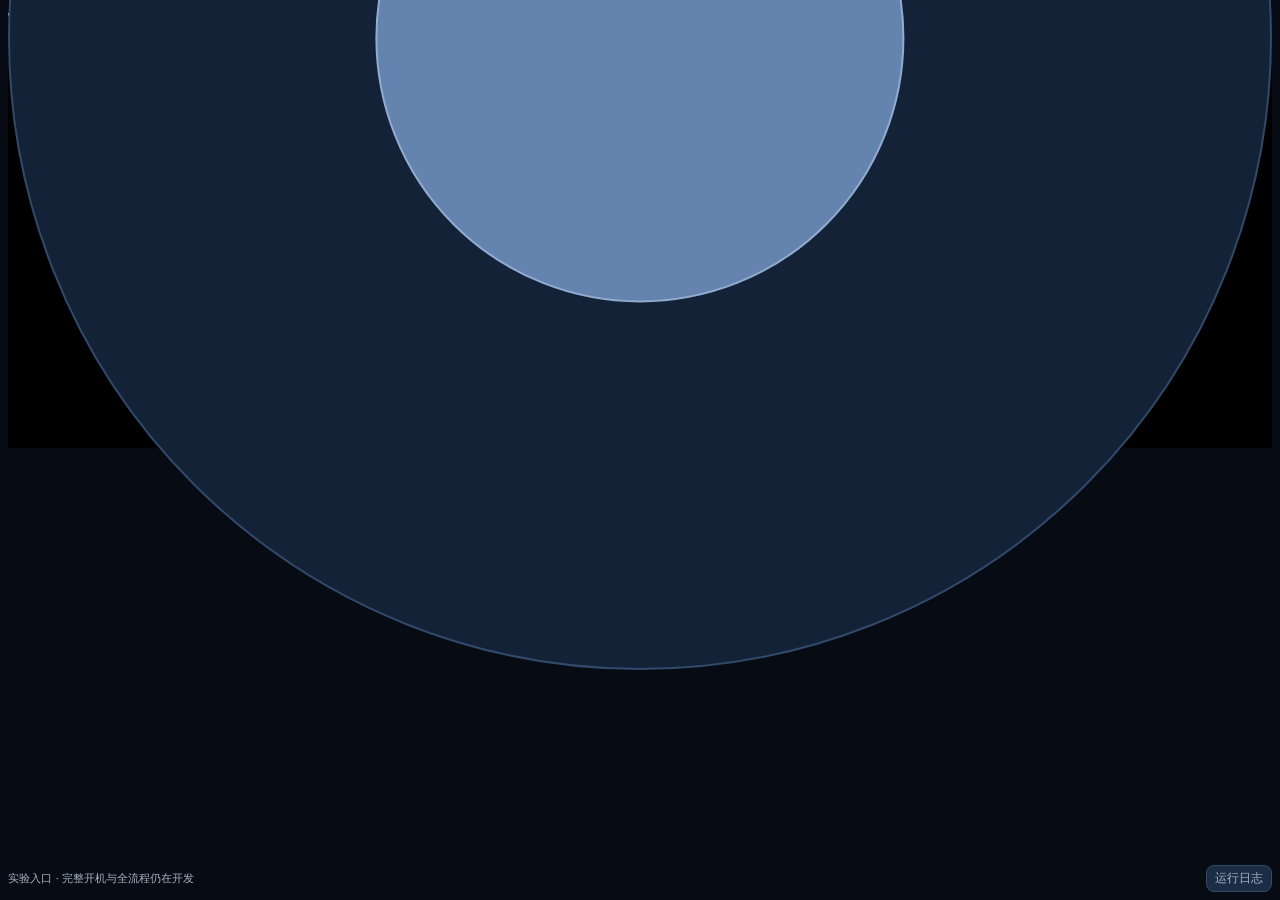
==== index.html @ ee892c35 "Deploy interactive C++ flow preview preview-471d0f61342647e2" ====
<!doctype html><html lang="zh-CN"><meta charset="utf-8"><meta name="viewport" content="width=device-width,initial-scale=1"><title>Tengai · C++ 流程预览</title><meta http-equiv="refresh" content="0;url=./preview/?v=preview-471d0f61342647e2"><p><a href="./preview/?v=preview-471d0f61342647e2">打开 Tengai 流程预览</a></p><p>实验入口，完整开机与全游戏仍在开发。</p></html>
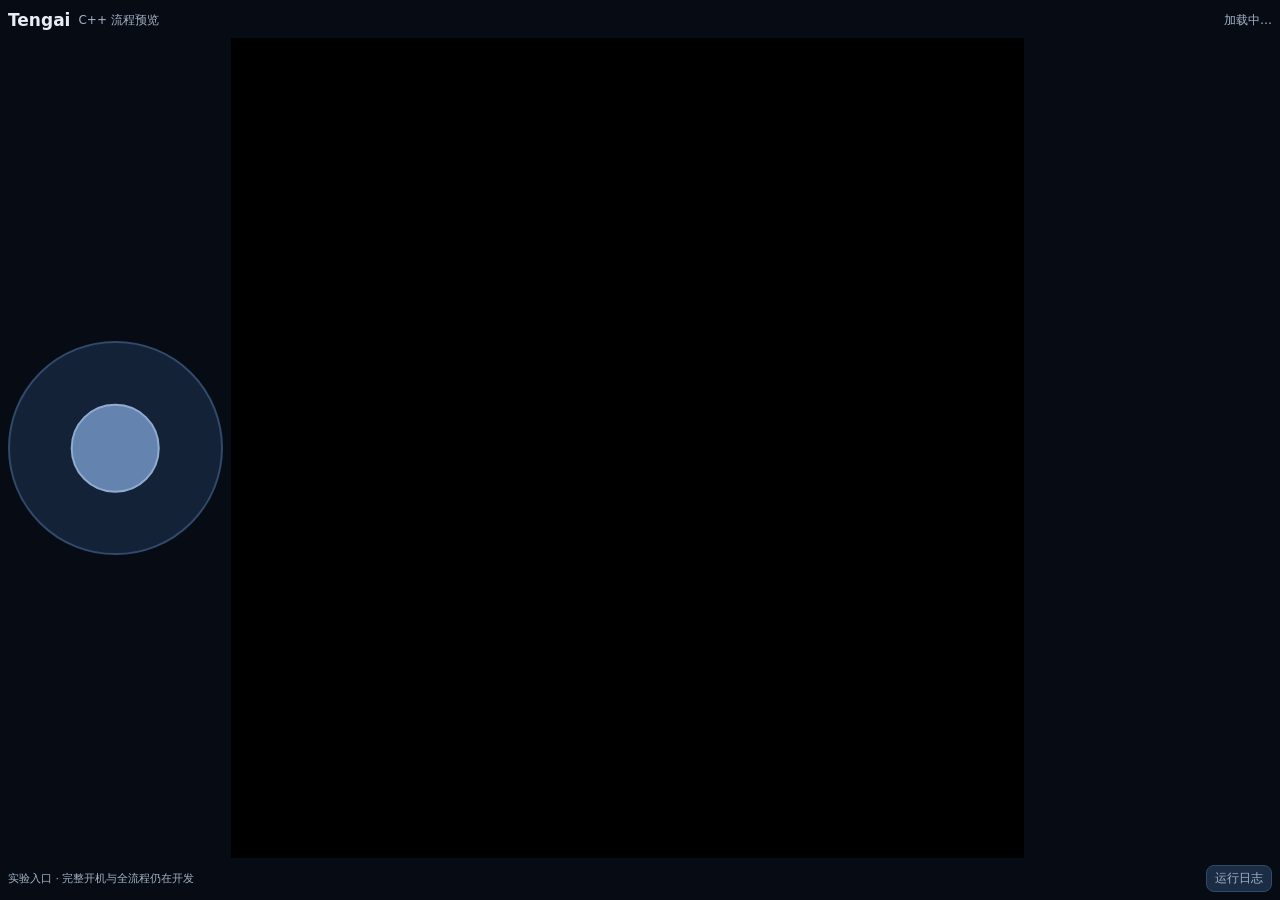
==== commit 3f479d7b: "Deploy interactive C++ flow preview preview-8bdd0b3bf9e259a7" ====
--- a/index.html
+++ b/index.html
@@ -1 +1 @@
-<!doctype html><html lang="zh-CN"><meta charset="utf-8"><meta name="viewport" content="width=device-width,initial-scale=1"><title>Tengai · C++ 流程预览</title><meta http-equiv="refresh" content="0;url=./preview/?v=preview-471d0f61342647e2"><p><a href="./preview/?v=preview-471d0f61342647e2">打开 Tengai 流程预览</a></p><p>实验入口，完整开机与全游戏仍在开发。</p></html>+<!doctype html><html lang="zh-CN"><meta charset="utf-8"><meta name="viewport" content="width=device-width,initial-scale=1"><title>Tengai · C++ 流程预览</title><meta http-equiv="refresh" content="0;url=./preview/?v=preview-8bdd0b3bf9e259a7"><p><a href="./preview/?v=preview-8bdd0b3bf9e259a7">打开 Tengai 流程预览</a></p><p>实验入口，完整开机与全游戏仍在开发。</p></html>
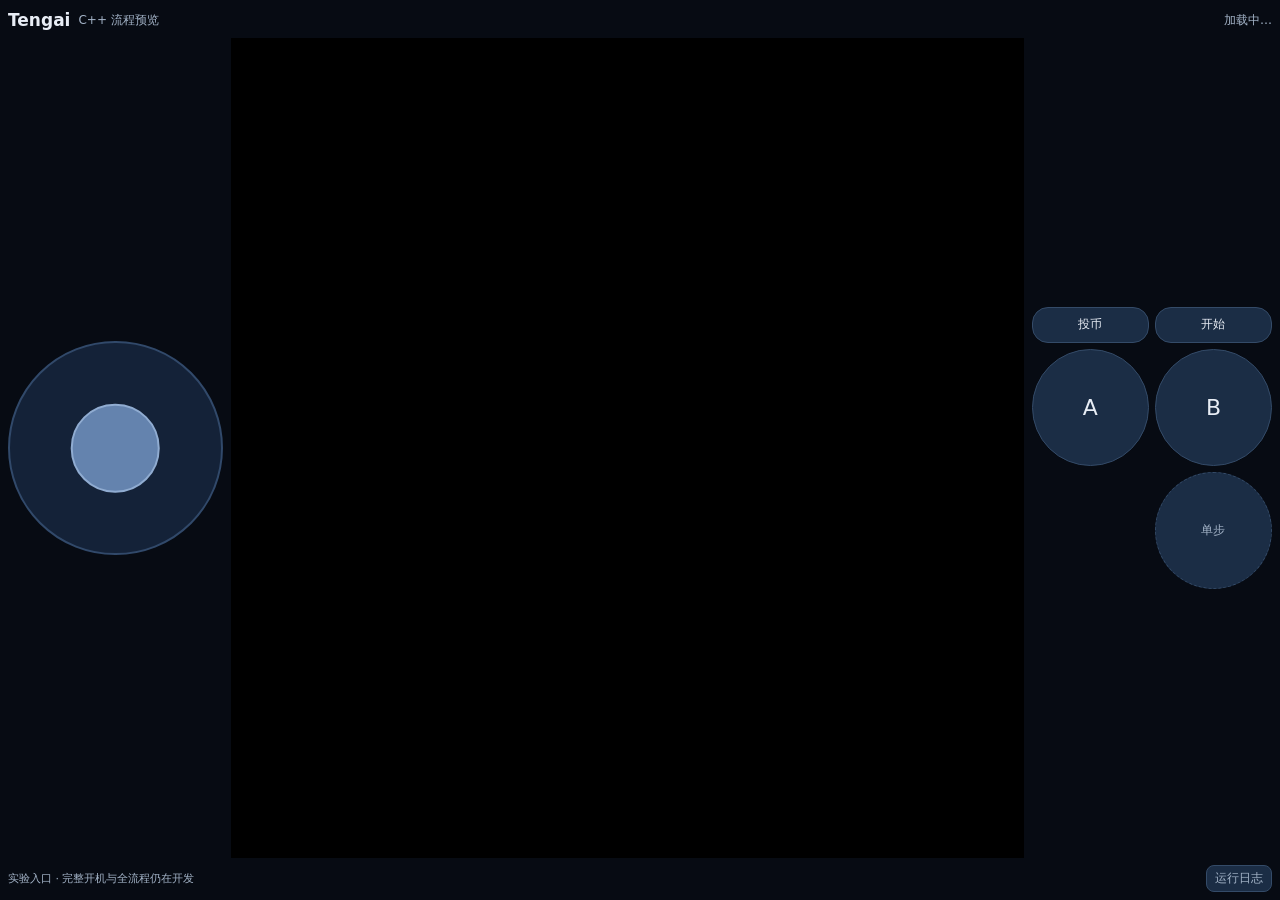
==== commit 93b8c293: "Deploy interactive C++ flow preview preview-517fe45fc9c59bde" ====
--- a/index.html
+++ b/index.html
@@ -1 +1 @@
-<!doctype html><html lang="zh-CN"><meta charset="utf-8"><meta name="viewport" content="width=device-width,initial-scale=1"><title>Tengai · C++ 流程预览</title><meta http-equiv="refresh" content="0;url=./preview/?v=preview-8bdd0b3bf9e259a7"><p><a href="./preview/?v=preview-8bdd0b3bf9e259a7">打开 Tengai 流程预览</a></p><p>实验入口，完整开机与全游戏仍在开发。</p></html>+<!doctype html><html lang="zh-CN"><meta charset="utf-8"><meta name="viewport" content="width=device-width,initial-scale=1"><title>Tengai · C++ 流程预览</title><meta http-equiv="refresh" content="0;url=./preview/?v=preview-517fe45fc9c59bde"><p><a href="./preview/?v=preview-517fe45fc9c59bde">打开 Tengai 流程预览</a></p><p>实验入口，完整开机与全游戏仍在开发。</p></html>
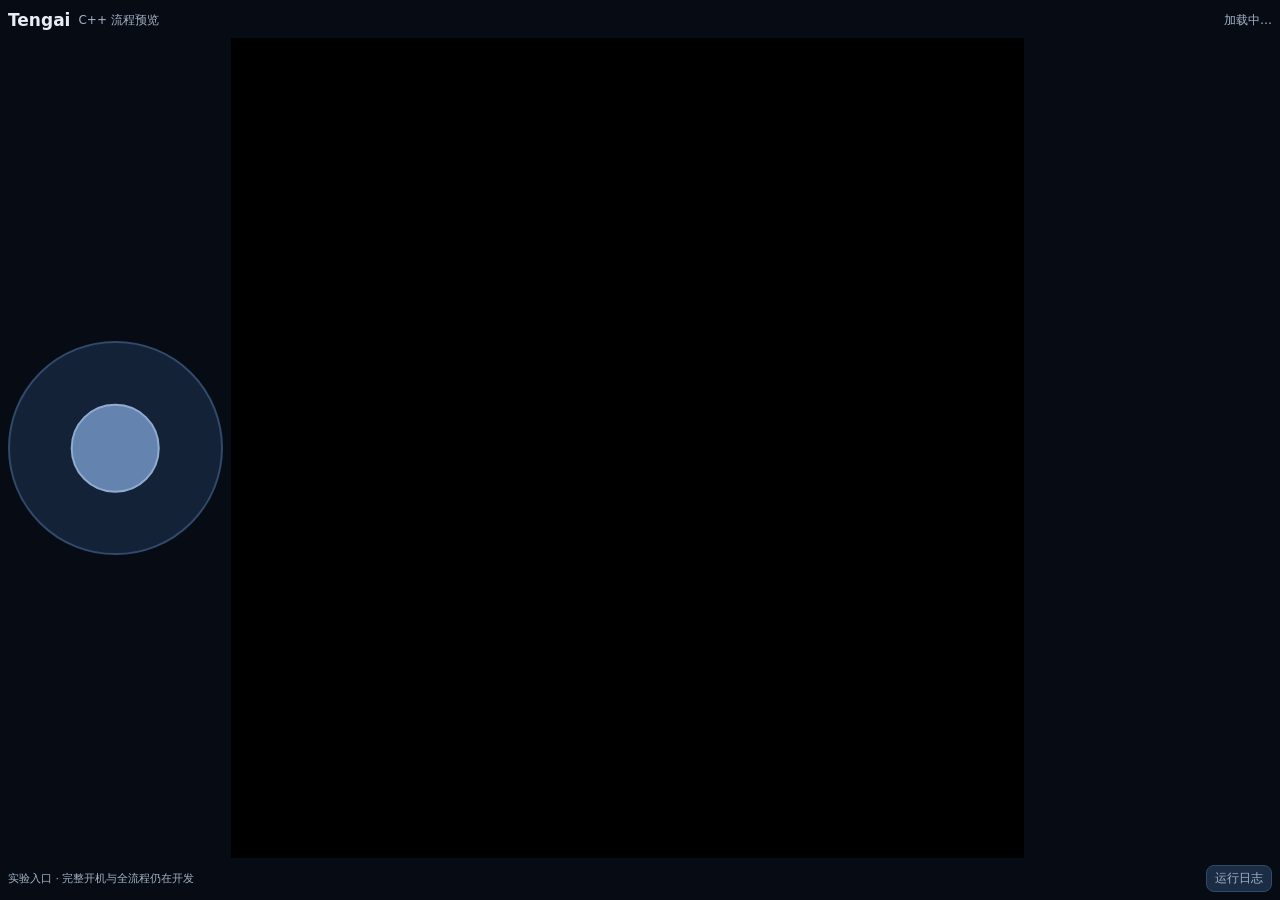
==== commit ca66f646: "Deploy interactive C++ flow preview preview-9d37a222fae8c79e" ====
--- a/index.html
+++ b/index.html
@@ -1 +1 @@
-<!doctype html><html lang="zh-CN"><meta charset="utf-8"><meta name="viewport" content="width=device-width,initial-scale=1"><title>Tengai · C++ 流程预览</title><meta http-equiv="refresh" content="0;url=./preview/?v=preview-517fe45fc9c59bde"><p><a href="./preview/?v=preview-517fe45fc9c59bde">打开 Tengai 流程预览</a></p><p>实验入口，完整开机与全游戏仍在开发。</p></html>+<!doctype html><html lang="zh-CN"><meta charset="utf-8"><meta name="viewport" content="width=device-width,initial-scale=1"><title>Tengai · C++ 流程预览</title><meta http-equiv="refresh" content="0;url=./preview/?v=preview-9d37a222fae8c79e"><p><a href="./preview/?v=preview-9d37a222fae8c79e">打开 Tengai 流程预览</a></p><p>实验入口，完整开机与全游戏仍在开发。</p></html>
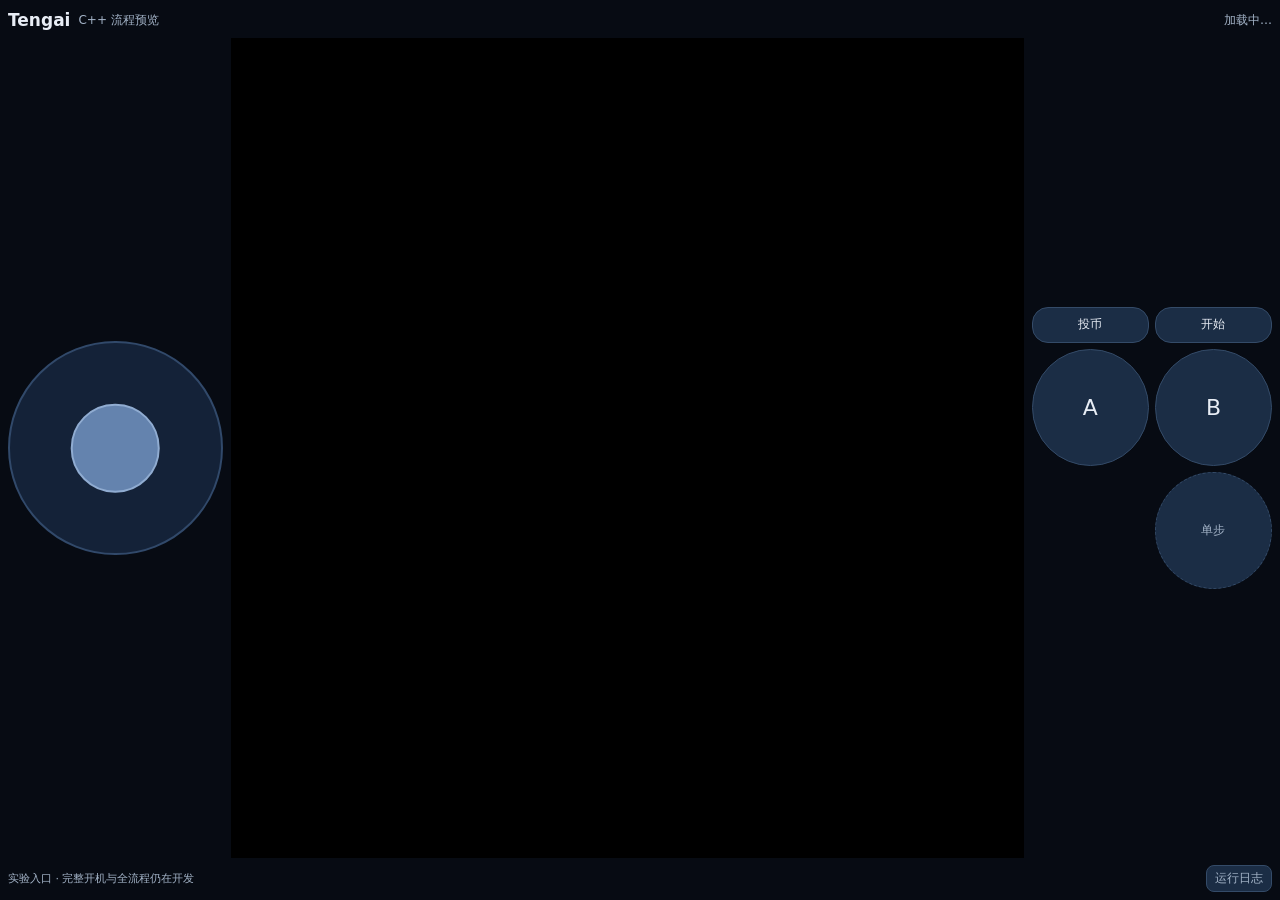
==== commit 1485af71: "Deploy interactive C++ flow preview preview-92e05d65020f86f5" ====
--- a/index.html
+++ b/index.html
@@ -1 +1 @@
-<!doctype html><html lang="zh-CN"><meta charset="utf-8"><meta name="viewport" content="width=device-width,initial-scale=1"><title>Tengai · C++ 流程预览</title><meta http-equiv="refresh" content="0;url=./preview/?v=preview-9d37a222fae8c79e"><p><a href="./preview/?v=preview-9d37a222fae8c79e">打开 Tengai 流程预览</a></p><p>实验入口，完整开机与全游戏仍在开发。</p></html>+<!doctype html><html lang="zh-CN"><meta charset="utf-8"><meta name="viewport" content="width=device-width,initial-scale=1"><title>Tengai · C++ 流程预览</title><meta http-equiv="refresh" content="0;url=./preview/?v=preview-92e05d65020f86f5"><p><a href="./preview/?v=preview-92e05d65020f86f5">打开 Tengai 流程预览</a></p><p>实验入口，完整开机与全游戏仍在开发。</p></html>
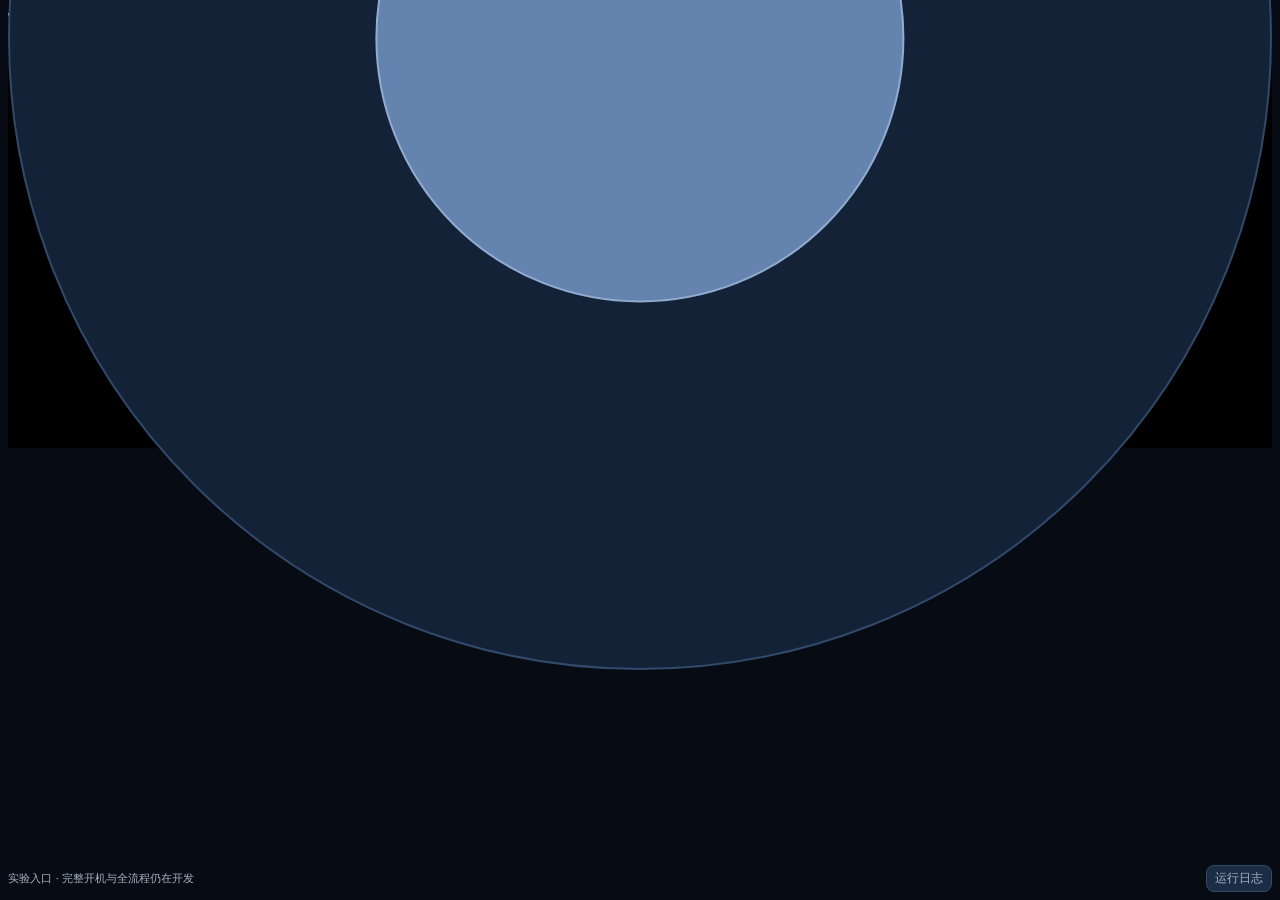
==== commit 9732af18: "Deploy interactive C++ flow preview preview-45af17c8ddaa9d24" ====
--- a/index.html
+++ b/index.html
@@ -1 +1 @@
-<!doctype html><html lang="zh-CN"><meta charset="utf-8"><meta name="viewport" content="width=device-width,initial-scale=1"><title>Tengai · C++ 流程预览</title><meta http-equiv="refresh" content="0;url=./preview/?v=preview-92e05d65020f86f5"><p><a href="./preview/?v=preview-92e05d65020f86f5">打开 Tengai 流程预览</a></p><p>实验入口，完整开机与全游戏仍在开发。</p></html>+<!doctype html><html lang="zh-CN"><meta charset="utf-8"><meta name="viewport" content="width=device-width,initial-scale=1"><title>Tengai · C++ 流程预览</title><meta http-equiv="refresh" content="0;url=./preview/?v=preview-45af17c8ddaa9d24"><p><a href="./preview/?v=preview-45af17c8ddaa9d24">打开 Tengai 流程预览</a></p><p>实验入口，完整开机与全游戏仍在开发。</p></html>
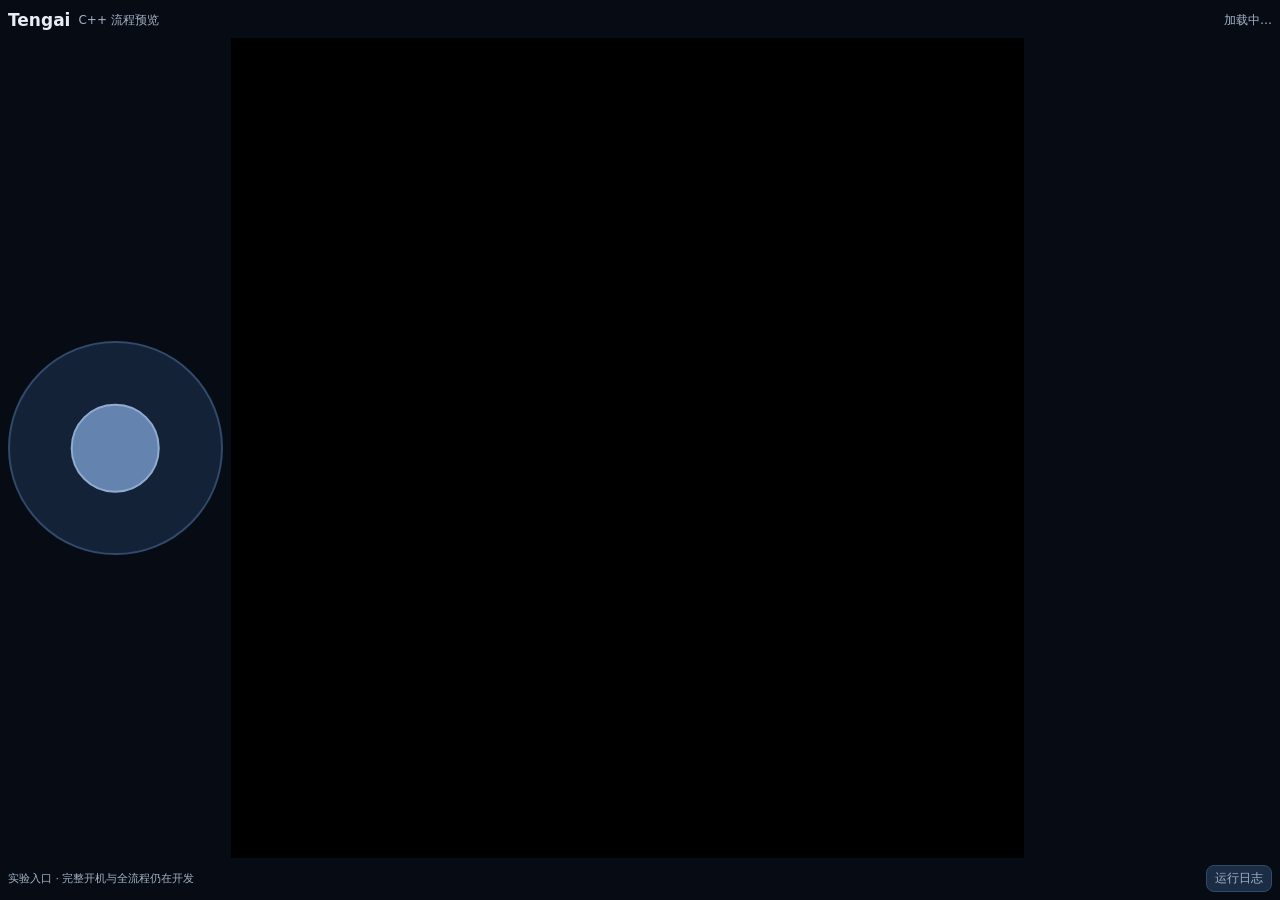
==== commit 4ceb0c20: "Deploy interactive C++ flow preview preview-2efa56d174b283fa" ====
--- a/index.html
+++ b/index.html
@@ -1 +1 @@
-<!doctype html><html lang="zh-CN"><meta charset="utf-8"><meta name="viewport" content="width=device-width,initial-scale=1"><title>Tengai · C++ 流程预览</title><meta http-equiv="refresh" content="0;url=./preview/?v=preview-45af17c8ddaa9d24"><p><a href="./preview/?v=preview-45af17c8ddaa9d24">打开 Tengai 流程预览</a></p><p>实验入口，完整开机与全游戏仍在开发。</p></html>+<!doctype html><html lang="zh-CN"><meta charset="utf-8"><meta name="viewport" content="width=device-width,initial-scale=1"><title>Tengai · C++ 流程预览</title><meta http-equiv="refresh" content="0;url=./preview/?v=preview-2efa56d174b283fa"><p><a href="./preview/?v=preview-2efa56d174b283fa">打开 Tengai 流程预览</a></p><p>实验入口，完整开机与全游戏仍在开发。</p></html>
